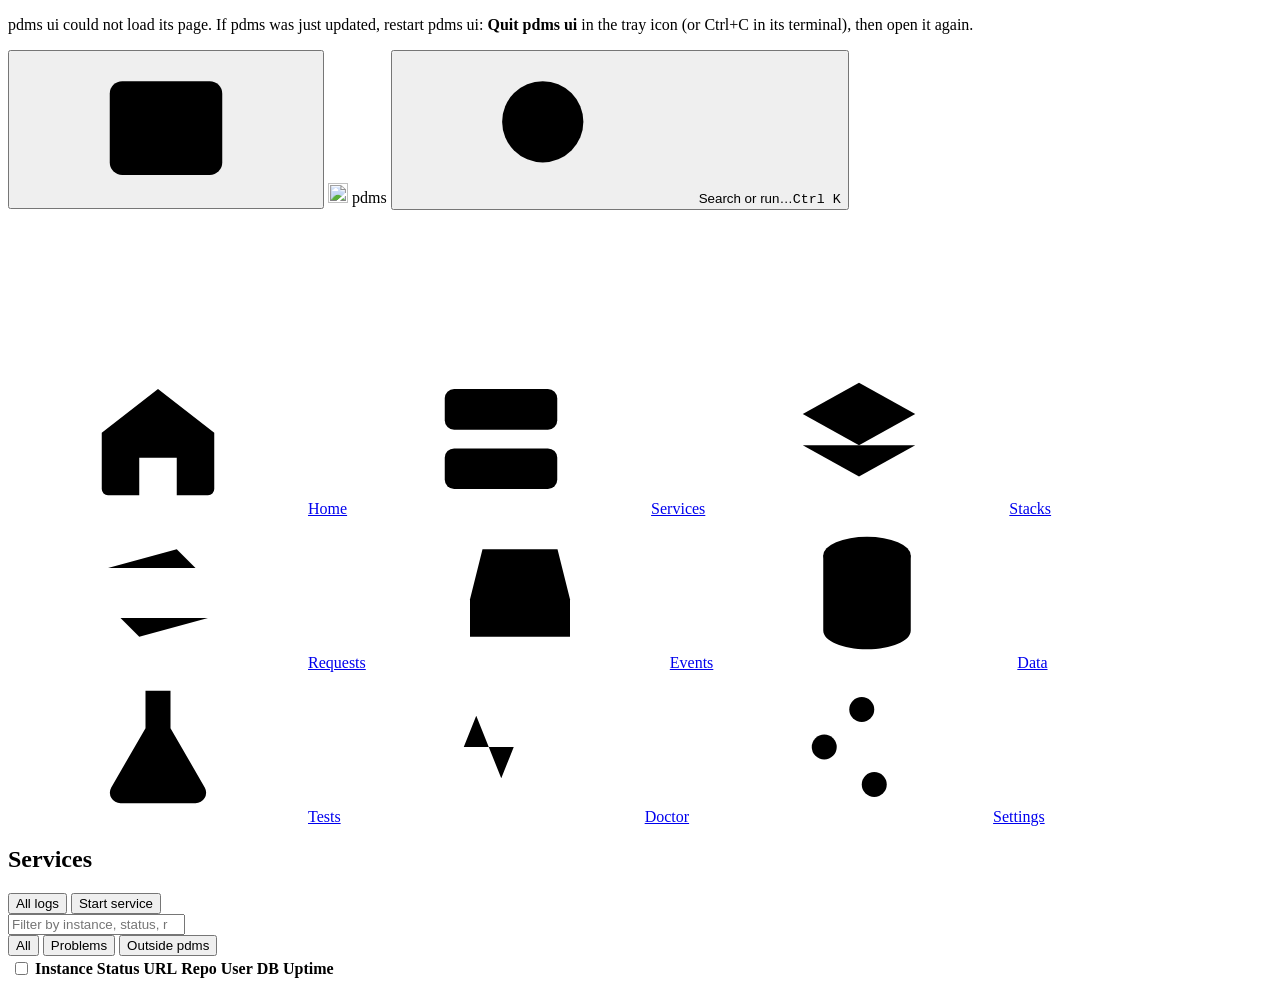
==== src/pdms_cli/ui/static/index.html @ 356c1cfc "feat(ui): start several services at once, or save them as a stack Start services lists the services " ====
<!doctype html>
<html lang="en">
<head>
<meta charset="utf-8">
<meta name="viewport" content="width=device-width, initial-scale=1">
<title>pdms</title>
<link rel="icon" href="/static/icon.svg" type="image/svg+xml">
<link rel="stylesheet" href="/static/app.css">
<script src="/static/i18n.js" defer></script>
<script src="/static/js/main.js" type="module"></script>
</head>
<body>
<!-- Shown after a few seconds unless main.js starts and removes it: a pdms ui started before an update cannot
     serve the new page's scripts. Pure CSS, so even that old server shows it. -->
<p class="boot-fail" id="boot-fail" role="alert">pdms ui could not load its page. If pdms was just updated, restart pdms ui: <b>Quit pdms ui</b> in the tray icon (or Ctrl+C in its terminal), then open it again.</p>
<header class="titlebar">
  <button class="side-toggle" id="side-toggle" type="button" aria-controls="side" aria-expanded="true" aria-label="Hide or show the menu" title="Hide or show the menu (Ctrl B)"><svg class="i" aria-hidden="true"><use href="#i-panel"/></svg></button>
  <span class="brand" translate="no"><img src="/static/icon.svg" alt="" width="20" height="20"> pdms</span>
  <span class="live" id="live" title="Connecting…"></span>
  <button class="search" id="palette-open" type="button" aria-haspopup="dialog" aria-label="Search or run a command"><svg class="i" aria-hidden="true"><use href="#i-search"/></svg><span class="lbl">Search or run…</span><kbd id="palette-key">Ctrl K</kbd></button>
  <button class="chip update-chip" id="update-chip" type="button" hidden></button>
  <div class="ctx" id="ctx"></div>
  <div class="menu" id="repo-menu" role="menu" hidden></div>
</header>
<svg class="sprite" aria-hidden="true">
  <symbol id="i-home" viewBox="0 0 24 24"><path d="M3 11l9-7 9 7v9a1 1 0 0 1-1 1h-5v-6H9v6H4a1 1 0 0 1-1-1z"/></symbol>
  <symbol id="i-services" viewBox="0 0 24 24"><rect x="3" y="4" width="18" height="6.5" rx="1.5"/><rect x="3" y="13.5" width="18" height="6.5" rx="1.5"/><path d="M7 7.2h.01M7 16.8h.01"/></symbol>
  <symbol id="i-stacks" viewBox="0 0 24 24"><path d="M12 3l9 5-9 5-9-5z"/><path d="M3 13l9 5 9-5"/></symbol>
  <symbol id="i-proxy" viewBox="0 0 24 24"><path d="M4 8h14l-3-3M20 16H6l3 3"/></symbol>
  <symbol id="i-events" viewBox="0 0 24 24"><path d="M4 13h4l1.5 3h5L16 13h4"/><path d="M6 5h12l2 8v6H4v-6z"/></symbol>
  <symbol id="i-doctor" viewBox="0 0 24 24"><path d="M3 12h4l2-5 4 10 2-5h6"/></symbol>
  <symbol id="i-logs" viewBox="0 0 24 24"><rect x="5" y="3.5" width="14" height="17" rx="1.5"/><path d="M8.5 8h7M8.5 12h7M8.5 16h4"/></symbol>
  <symbol id="i-open" viewBox="0 0 24 24"><path d="M14 4h6v6M20 4l-9 9M18 14v5a1 1 0 0 1-1 1H5a1 1 0 0 1-1-1V7a1 1 0 0 1 1-1h5"/></symbol>
  <symbol id="i-restart" viewBox="0 0 24 24"><path d="M20 12a8 8 0 1 1-2.4-5.7M20 4v5h-5"/></symbol>
  <symbol id="i-stop" viewBox="0 0 24 24"><rect x="6" y="6" width="12" height="12" rx="2"/></symbol>
  <symbol id="i-sleep" viewBox="0 0 24 24"><path d="M19.5 14.5A8 8 0 1 1 9.5 4.5a6.5 6.5 0 0 0 10 10z"/></symbol>
  <symbol id="i-awake" viewBox="0 0 24 24"><circle cx="12" cy="12" r="4"/><path d="M12 3v2M12 19v2M3 12h2M19 12h2M5.6 5.6l1.4 1.4M17 17l1.4 1.4M5.6 18.4L7 17M17 7l1.4-1.4"/></symbol>
  <symbol id="i-forget" viewBox="0 0 24 24"><path d="M6 6l12 12M18 6L6 18"/></symbol>
  <symbol id="i-chevron" viewBox="0 0 24 24"><path d="M9 6l6 6-6 6"/></symbol>
  <symbol id="i-check" viewBox="0 0 24 24"><path d="M5 12.5l4.5 4.5L19 7.5"/></symbol>
  <symbol id="i-alert" viewBox="0 0 24 24"><circle cx="12" cy="12" r="9"/><path d="M12 7.5v5.5M12 16.5v.01"/></symbol>
  <symbol id="i-debug" viewBox="0 0 24 24"><rect x="7" y="8" width="10" height="12" rx="5"/><path d="M12 12v8M9.5 5.5L10.5 8M14.5 5.5L13.5 8M3.5 13H7M17 13h3.5M5 19l2.4-1.4M19 19l-2.4-1.4M5 7.5l2.4 1.4M19 7.5l-2.4 1.4"/></symbol>
  <symbol id="i-search" viewBox="0 0 24 24"><circle cx="11" cy="11" r="6.5"/><path d="M20 20l-4.2-4.2"/></symbol>
  <symbol id="i-play" viewBox="0 0 24 24"><path d="M7.5 5l11 7-11 7z"/></symbol>
  <symbol id="i-settings" viewBox="0 0 24 24"><path d="M4 6h9M17 6h3M4 12h3M11 12h9M4 18h11M19 18h1"/><circle cx="15" cy="6" r="2"/><circle cx="9" cy="12" r="2"/><circle cx="17" cy="18" r="2"/></symbol>
  <symbol id="i-branch" viewBox="0 0 24 24"><circle cx="6" cy="5" r="2"/><circle cx="6" cy="19" r="2"/><circle cx="18" cy="8" r="2"/><path d="M6 7v10M18 10c0 4-6 3-12 7"/></symbol>
  <symbol id="i-flask" viewBox="0 0 24 24"><path d="M9 3h6M10 3v6l-5.5 9.5A1.7 1.7 0 0 0 6 21h12a1.7 1.7 0 0 0 1.5-2.5L14 9V3M7.5 15h9"/></symbol>
  <symbol id="i-panel" viewBox="0 0 24 24"><rect x="3" y="4.5" width="18" height="15" rx="2"/><path d="M9 4.5v15"/></symbol>
  <symbol id="i-db" viewBox="0 0 24 24"><ellipse cx="12" cy="6" rx="7" ry="3"/><path d="M5 6v12c0 1.7 3.1 3 7 3s7-1.3 7-3V6M5 12c0 1.7 3.1 3 7 3s7-1.3 7-3"/></symbol>
</svg>
<nav class="side" id="side" aria-label="Views">
  <a href="#home" data-view="home" title="Home"><svg class="i" aria-hidden="true"><use href="#i-home"/></svg><span class="lbl">Home</span></a>
  <a href="#services" data-view="services" title="Services"><svg class="i" aria-hidden="true"><use href="#i-services"/></svg><span class="lbl">Services</span><span class="cnt" id="count"></span><span class="badge bad" id="svc-badge" hidden></span></a>
  <a href="#stacks" data-view="stacks" title="Stacks"><svg class="i" aria-hidden="true"><use href="#i-stacks"/></svg><span class="lbl">Stacks</span><span class="cnt" id="stack-count"></span></a>
  <a href="#proxy" data-view="proxy" title="Requests"><svg class="i" aria-hidden="true"><use href="#i-proxy"/></svg><span class="lbl">Requests</span><span class="sdot" id="proxy-on"></span></a>
  <a href="#events" data-view="events" title="Events"><svg class="i" aria-hidden="true"><use href="#i-events"/></svg><span class="lbl">Events</span><span class="sdot" id="events-on"></span></a>
  <a href="#data" data-view="data" title="Data"><svg class="i" aria-hidden="true"><use href="#i-db"/></svg><span class="lbl">Data</span><span class="new" id="new-data" hidden>new</span></a>
  <a href="#tests" data-view="tests" title="Tests"><svg class="i" aria-hidden="true"><use href="#i-flask"/></svg><span class="lbl">Tests</span><span class="new" id="new-tests" hidden>new</span><span class="badge bad" id="tests-badge" hidden></span></a>
  <a href="#doctor" data-view="doctor" class="side-end" title="Doctor"><svg class="i" aria-hidden="true"><use href="#i-doctor"/></svg><span class="lbl">Doctor</span><span class="badge" id="doctor-badge" hidden></span></a>
  <a href="#settings" data-view="settings" title="Settings"><svg class="i" aria-hidden="true"><use href="#i-settings"/></svg><span class="lbl">Settings</span></a>
</nav>
<main class="main">
<section class="view" id="view-home" hidden>
  <div class="bar">
    <h1>Home</h1><span class="muted" id="home-summary"></span>
    <button class="btn bad push" id="home-stop" type="button" hidden>Stop everything</button>
  </div>

  <section class="card home-panel attn-card" id="home-attn-card" aria-labelledby="home-attn-title" hidden>
    <div class="panel-head"><h2 id="home-attn-title">Needs attention</h2><span class="st warn" id="home-attn-count"></span></div>
    <ul class="attn" id="home-attn"></ul>
  </section>

  <section class="card launch" aria-labelledby="launch-title">
    <div class="launch-head">
      <h2 id="launch-title">Start my setup</h2>
      <span class="muted">Saved as you change it, so next time it is one click.</span>
      <button class="btn primary push" id="home-start" type="button">Start everything</button>
    </div>
    <div class="setups" id="setups" aria-label="Saved setups"></div>
    <div class="launch-row">
      <label class="inline">Stack <select id="setup-stack"></select></label>
      <label class="inline"><input type="checkbox" id="setup-events"> Local events (ElasticMQ and the broker)</label>
      <label class="inline"><input type="checkbox" id="setup-proxy"> Proxy</label>
      <span class="inline-group" id="setup-frontend-group">
        <label class="inline"><input type="checkbox" id="setup-frontend"> Frontend</label>
        <select id="setup-mode" aria-label="Frontend mode">
          <option value="dev">dev (yarn dev)</option>
          <option value="build">build (like production)</option>
        </select>
      </span>
    </div>
    <ol class="steps" id="home-steps" aria-label="What Start everything does, in order"></ol>
    <p class="error" id="home-error" hidden></p>
  </section>

  <div class="tiles" id="home-tiles"></div>

  <div class="home-lower" id="home-changes" hidden>
    <section class="card home-panel" aria-labelledby="home-changed-title">
      <div class="panel-head"><h2 id="home-changed-title">What changed</h2><span class="muted" id="home-changed-note"></span></div>
      <ul class="changed" id="home-changed"></ul>
    </section>
    <section class="card home-panel" aria-labelledby="home-commits-title">
      <div class="panel-head"><h2 id="home-commits-title">Commits</h2><span class="muted">since the services started</span></div>
      <ul class="commits" id="home-commits"></ul>
    </section>
  </div>

  <div class="home-lower">
    <section class="card home-panel" aria-labelledby="home-stacks-title">
      <div class="panel-head"><h2 id="home-stacks-title">Stacks</h2><a class="push" href="#stacks">All stacks</a></div>
      <div class="tbl"><table><tbody id="home-stacks"></tbody></table></div>
      <p class="empty" id="home-stacks-empty" hidden>No stacks yet.</p>
    </section>
    <section class="card home-panel" aria-labelledby="home-recent-title">
      <div class="panel-head"><h2 id="home-recent-title">Recent</h2></div>
      <ul class="recent" id="home-recent"></ul>
      <p class="empty" id="home-recent-empty" hidden>Nothing yet: what fails, stops or starts while pdms ui runs shows up here.</p>
    </section>
  </div>
</section>

<section class="view" id="view-services">
  <div class="bar">
    <h1>Services</h1><span class="muted" id="summary"></span>
    <div class="bar-actions push">
      <button class="btn" id="svc-save-stack" type="button" hidden title="A new stack with the services of the repo running now, as they run">Save as stack</button>
      <button class="btn" id="svc-all-logs" type="button" title="Every running service, the proxy, the local SNS and the frontend, interleaved">All logs</button>
      <button class="btn ghost" id="clean" type="button" hidden>Forget stopped</button>
      <button class="btn" id="adopt-all" type="button" hidden>Adopt all</button>
      <button class="btn" id="front-new" type="button" hidden>Start frontend</button>
      <button class="btn primary" id="run-new" type="button">Start service</button>
    </div>
  </div>
  <div class="bar filter">
    <input type="search" id="svc-filter" placeholder="Filter by instance, status, repo, user or DB" aria-label="Filter services" autocomplete="off">
    <div class="seg" id="svc-seg" role="group" aria-label="Show">
      <button type="button" data-show="all" aria-pressed="true">All <span></span></button>
      <button type="button" data-show="problems" aria-pressed="false">Problems <span></span></button>
      <button type="button" data-show="outside" aria-pressed="false">Outside pdms <span></span></button>
    </div>
    <span class="muted" id="svc-count"></span>
  </div>
  <div class="selbar" id="svc-selbar" hidden>
    <b id="svc-sel-count"></b>
    <button class="btn small ghost push" id="svc-sel-clear" type="button">Clear</button>
    <button class="btn small bad" id="svc-sel-stop" type="button">Stop</button>
    <button class="btn small primary" id="svc-sel-restart" type="button">Restart…</button>
  </div>
  <div class="tbl">
    <table>
      <thead><tr><th class="pick"><input type="checkbox" id="svc-all" aria-label="Select every service"></th><th>Instance</th><th>Status</th><th>URL</th><th>Repo</th><th>User</th><th>DB</th><th>Uptime</th><th></th></tr></thead>
      <tbody id="rows"></tbody>
    </table>
    <p class="empty" id="empty" hidden>No background services. Start one here, with <code>pdms run -b</code> or with a stack.</p>
    <p class="empty" id="svc-none" hidden>No service matches the filter.</p>
  </div>

</section>

<section class="view" id="view-stacks" hidden>
  <div class="bar">
    <h1>Stacks</h1><span class="muted" id="stack-summary"></span>
    <div class="bar-actions push">
      <button class="btn" id="stack-from-running" type="button" hidden title="A new stack with the services of the repo running now, as they run">From running services</button>
      <button class="btn primary" id="stack-new" type="button">New stack</button>
    </div>
  </div>
  <div class="bar filter">
    <input type="search" id="stack-filter" placeholder="Filter by stack, service, user or DB" aria-label="Filter stacks" autocomplete="off">
    <label class="inline"><input type="checkbox" id="stack-running"> Running only</label>
    <span class="muted" id="stack-shown"></span>
  </div>
  <div class="cards" id="stacks"></div>
  <p class="empty card" id="stacks-empty" hidden>No stacks yet. A stack starts several services at once, each on a free port.</p>
  <p class="empty card" id="stacks-none" hidden>No stack matches the filter.</p>
</section>

<section class="view" id="view-proxy" hidden>
  <div class="bar">
    <h1>Requests</h1><span class="muted" id="proxy-summary"></span>
    <div class="bar-actions push">
      <a class="btn" id="proxy-docs" target="_blank" rel="noopener noreferrer" hidden>Open /docs</a>
      <button class="btn bad" id="proxy-stop" type="button" hidden>Stop proxy</button>
      <button class="btn primary" id="proxy-start" type="button" hidden>Start proxy</button>
    </div>
  </div>
  <div class="card proxy-info" id="proxy-info"></div>

  <div class="tabs view-tabs" id="proxy-tabs" role="tablist">
    <button type="button" role="tab" data-tab="requests">Requests</button>
    <button type="button" role="tab" data-tab="routes">Routes</button>
  </div>

  <div class="panel" id="proxy-requests">
    <div class="bar">
      <input type="search" id="req-filter" placeholder="Filter by path, service or status" aria-label="Filter requests" autocomplete="off">
      <div class="seg" id="req-seg" role="group" aria-label="Show">
        <button type="button" data-show="all" aria-pressed="true">All <span></span></button>
        <button type="button" data-show="slow" aria-pressed="false" title="One second or more">Slow <span></span></button>
        <button type="button" data-show="repeated" aria-pressed="false" title="The same query five times or more in one request">N+1 <span></span></button>
        <button type="button" data-show="errors" aria-pressed="false">Errors <span></span></button>
      </div>
      <span class="muted" id="req-count"></span>
      <button class="btn ghost push" id="req-clear" type="button">Clear</button>
    </div>
    <div class="split" id="req-split">
      <div class="tbl">
        <table>
          <thead><tr><th>Time</th><th>Request</th><th>Status</th><th class="num">Total</th><th>Database</th><th class="num">Queries</th></tr></thead>
          <tbody id="req-rows"></tbody>
        </table>
        <p class="empty" id="req-empty"></p>
      </div>
      <section class="card req-detail" id="req-detail" aria-labelledby="req-detail-title" hidden>
        <div class="panel-head">
          <h2 id="req-detail-title"><span class="method" id="req-d-method"></span> <span class="mono" id="req-d-path"></span></h2>
          <button class="btn small push" id="req-d-logs" type="button" title="The proxy, the service and the consumers of its events, only the lines of this request"><svg class="i" aria-hidden="true"><use href="#i-logs"/></svg> Logs of this request</button>
          <button class="ibtn" id="req-d-close" type="button" title="Close" aria-label="Close"><svg class="i" aria-hidden="true"><use href="#i-forget"/></svg></button>
        </div>
        <div class="tabs req-tabs" id="req-d-tabs" role="tablist">
          <button type="button" role="tab" data-tab="trace">Trace</button>
          <button type="button" role="tab" data-tab="queries">Queries</button>
          <button type="button" role="tab" data-tab="http">Request</button>
        </div>
        <div class="req-body" id="req-d-body"></div>
      </section>
    </div>
    <p class="muted note">Click a request to see what it sent and what came back.</p>
  </div>

  <div class="panel" id="proxy-routes" hidden>
    <div class="bar">
      <input type="search" id="route-filter" placeholder="Filter by path or service" aria-label="Filter routes" autocomplete="off">
      <label class="inline"><input type="checkbox" id="route-local"> Local only</label>
      <span class="muted" id="route-count"></span>
      <button class="btn ghost push" id="route-refresh" type="button">Refresh</button>
    </div>
    <div class="tbl">
      <table>
        <thead><tr><th>Method</th><th>Path</th><th>Service</th><th>Goes to</th></tr></thead>
        <tbody id="route-rows"></tbody>
      </table>
      <p class="empty" id="route-empty" hidden></p>
    </div>
  </div>
</section>

<section class="view" id="view-events" hidden>
  <div class="bar">
    <h1>Events</h1><span class="muted" id="events-summary"></span>
    <div class="bar-actions push">
      <button class="btn" id="events-broker" type="button" hidden>Start broker</button>
      <button class="btn" id="events-send" type="button" hidden>Send event</button>
      <button class="btn bad" id="events-stop" type="button" hidden>Stop</button>
      <button class="btn primary" id="events-start" type="button" hidden>Start local events</button>
    </div>
  </div>
  <div class="card proxy-info" id="events-info"></div>
  <section class="card events-off" id="events-off" aria-labelledby="events-off-title" hidden>
    <div>
      <h2 id="events-off-title">Services publish to AWS right now</h2>
      <p class="muted">Start the local events to run ElasticMQ in Docker with every queue of the repo, and the broker. Services started afterwards publish there and to a local SNS, and this screen follows their messages and sends events.</p>
      <div class="bar-actions">
        <button class="btn primary" id="events-off-start" type="button">Start local events</button>
        <button class="btn" id="events-off-browse" type="button">See the queues</button>
      </div>
      <div class="checks-mini" id="events-off-checks"></div>
      <p class="muted note">Services already running keep publishing to AWS until they restart.</p>
    </div>
    <ol class="flow" id="events-off-flow" aria-label="Where an event goes with local events"></ol>
  </section>

  <div class="tabs view-tabs" id="events-tabs" role="tablist">
    <button type="button" role="tab" data-tab="queues">Queues</button>
    <button type="button" role="tab" data-tab="types">Event types</button>
    <button type="button" role="tab" data-tab="sns">SNS</button>
    <button type="button" role="tab" data-tab="emails">Emails</button>
  </div>

  <div class="panel" id="events-queues">
    <div class="bar">
      <input type="search" id="queue-filter" placeholder="Filter by queue or consumer" aria-label="Filter queues" autocomplete="off">
      <label class="inline"><input type="checkbox" id="queue-busy"> With messages only</label>
      <span class="muted" id="queue-count"></span>
      <button class="btn ghost push" id="queue-purge-all" type="button" hidden>Purge all</button>
    </div>
    <div class="tbl">
      <table>
        <thead><tr><th>Queue</th><th class="num">Waiting</th><th class="num">In flight</th><th>Consumer</th><th class="num" title="Event types the broker routes here">Types</th><th></th></tr></thead>
        <tbody id="queue-rows"></tbody>
      </table>
      <p class="empty" id="queue-empty" hidden></p>
    </div>

    <section class="logs" id="peek" hidden>
      <div class="logs-bar">
        <b class="mono" id="peek-queue"></b>
        <span class="muted" id="peek-note"></span>
        <button class="btn ghost push" id="peek-refresh" type="button">Refresh</button>
        <button class="btn ghost bad" id="peek-purge" type="button">Purge</button>
        <button class="btn ghost" id="peek-close" type="button" aria-label="Close the messages">✕</button>
      </div>
      <div class="messages" id="peek-messages"></div>
    </section>
  </div>

  <div class="panel" id="events-types" hidden>
    <div class="bar">
      <input type="search" id="type-filter" placeholder="Filter by event type, queue or consumer" aria-label="Filter event types" autocomplete="off">
      <span class="muted" id="type-count"></span>
    </div>
    <div class="tbl">
      <table>
        <thead><tr><th>Event type</th><th>Queue</th><th>Consumer</th><th></th></tr></thead>
        <tbody id="type-rows"></tbody>
      </table>
      <p class="empty" id="type-empty" hidden></p>
    </div>
  </div>

  <div class="panel" id="events-sns" hidden>
    <div class="bar">
      <select id="sns-topic" aria-label="Topic"></select>
      <input type="search" id="sns-filter" placeholder="Filter by service, attribute or message" aria-label="Filter publishes" autocomplete="off">
      <span class="muted" id="sns-count"></span>
      <button class="btn ghost push" id="sns-clear" type="button">Clear</button>
    </div>
    <div class="messages" id="sns-entries"></div>
    <p class="empty card" id="sns-empty" hidden></p>
    <p class="muted note">With local events, whatever a service publishes to SNS, to any topic, stays here (queue <code>pdms-sns</code>, <code>pdms logs sns</code>) instead of reaching AWS.</p>
  </div>

  <div class="panel" id="events-emails" hidden>
    <div class="bar">
      <input type="search" id="email-filter" placeholder="Filter by recipient, subject or text" aria-label="Filter emails" autocomplete="off">
      <span class="muted" id="email-count"></span>
      <button class="btn ghost push" id="email-clear" type="button">Clear</button>
    </div>
    <div class="card email-where" id="email-where"></div>
    <div class="messages" id="email-entries"></div>
    <p class="empty card" id="email-empty" hidden></p>
    <p class="muted note">Whatever a service run by pdms sends through SES shows here (<code>pdms logs emails</code>), with or without local events. Services already running change where their emails go when they restart.</p>
  </div>
</section>

<section class="view" id="view-data" hidden>
  <div class="bar">
    <h1>Data</h1>
    <span class="muted">Your databases, pdms's own Postgres with a local copy, its snapshots and the test databases.</span>
  </div>
  <section class="card data-card" aria-labelledby="data-dbs-title">
    <div class="panel-head"><h2 id="data-dbs-title">Connections</h2><span class="muted">measured every minute while this screen is open</span>
      <button class="btn small push" id="data-test-now" type="button"><svg class="i" aria-hidden="true"><use href="#i-restart"/></svg> Test now</button></div>
    <div class="tbl"><table>
      <thead><tr><th>Database</th><th>Through</th><th class="num">Round trip</th><th>Last hour</th><th>Migrations</th><th></th></tr></thead>
      <tbody id="data-dbs"></tbody>
    </table></div>
  </section>
  <div class="data-grid">
    <section class="card data-card" aria-labelledby="data-copy-title">
      <div class="panel-head"><h2 id="data-copy-title">Local copy</h2><span class="st" id="data-pg-status"></span></div>
      <div class="data-flow" id="data-flow" aria-label="What the refresh does"></div>
      <dl class="data-facts">
        <dt>pdms's Postgres</dt><dd class="mono" id="data-pg-where"></dd>
        <dt>Alias</dt><dd class="mono" id="data-copy-alias"></dd>
        <dt>Copied from</dt><dd class="mono" id="data-copy-source"></dd>
        <dt>Last refresh</dt><dd id="data-copy-when"></dd>
        <dt>Size</dt><dd id="data-copy-size"></dd>
      </dl>
      <div class="bar-actions">
        <button class="btn primary" id="data-refresh" type="button">Refresh the copy</button>
        <button class="btn" id="data-copy-migrations" type="button">Migrations</button>
        <button class="btn" id="data-up" type="button">Start pdms's Postgres</button>
        <button class="btn ghost" id="data-down" type="button">Stop it</button>
      </div>
      <p class="muted" id="data-job" hidden></p>
      <button class="btn small" id="data-job-log" type="button" hidden>See the output</button>
    </section>
    <section class="card data-card" aria-labelledby="data-snaps-title">
      <div class="panel-head"><h2 id="data-snaps-title">Snapshots</h2></div>
      <form class="data-snap-form" id="data-snap-form">
        <input id="data-snap-name" placeholder="name, e.g. before_import" aria-label="Snapshot name" pattern="[a-z0-9][a-z0-9_]{0,39}" required autocomplete="off">
        <button class="btn" type="submit">Save the copy as it is</button>
      </form>
      <div class="tbl"><table>
        <thead><tr><th>Snapshot</th><th class="num">Size</th><th>Taken</th><th></th></tr></thead>
        <tbody id="data-snaps"></tbody>
      </table><p class="empty" id="data-snaps-empty" hidden></p></div>
    </section>
  </div>
  <section class="card data-card" aria-labelledby="data-tests-title">
    <div class="panel-head"><h2 id="data-tests-title">Test databases</h2>
      <div class="bar-actions push">
        <button class="btn small" id="data-tests-log" type="button" hidden>Logs</button>
        <button class="btn small" id="data-tests-prepare" type="button" hidden>Prepare all from the local copy</button>
        <label class="inline">How many <select id="data-tests-count" aria-label="How many test databases">
          <option>1</option><option>2</option><option>3</option><option>4</option><option>6</option><option>8</option>
        </select></label>
      </div></div>
    <p class="muted note">Databases for <code>pdms test</code> and the Tests screen: empty, or prepared from the local copy with the migrations of your checkout. The integration tests drop and create every table when they run, so they never run anywhere else. One project at a time on each.</p>
    <p class="muted note" id="data-tests-job" hidden></p>
    <div class="tbl"><table>
      <thead><tr><th>Database</th><th class="num">Size</th><th>Migrations</th><th></th></tr></thead>
      <tbody id="data-tests"></tbody>
    </table><p class="empty" id="data-tests-empty" hidden>None yet: start pdms's Postgres.</p></div>
  </section>
  <section class="card data-card" aria-labelledby="data-views-title">
    <div class="panel-head"><h2 id="data-views-title">Test views</h2><span class="muted" id="data-views-where"></span>
      <button class="btn small push" id="data-views-reload" type="button">Check again</button></div>
    <p class="muted note">The materialized views you changed in your checkout, and their test copies: starting a service that reads one offers to try your version, a copy made from your SQL with your ticket as a suffix. The deployed services keep reading the real view.</p>
    <p class="warn" id="data-views-using" hidden></p>
    <p class="error" id="data-views-error" hidden></p>
    <div class="tbl"><table>
      <thead><tr><th>View</th><th>Test copy</th><th>State</th><th></th></tr></thead>
      <tbody id="data-views"></tbody>
    </table><p class="empty" id="data-views-empty" hidden></p></div>
  </section>
  <section class="card data-card" aria-labelledby="data-aws-title">
    <div class="panel-head"><h2 id="data-aws-title">AWS</h2><span class="st" id="data-aws-status"></span>
      <label class="inline push">Profile <select id="data-aws-profile" aria-label="AWS profile for the services"></select></label></div>
    <p class="muted note">The profile services use (<code>AWS_PROFILE</code>), and the buckets each one needs, read from that account's Lambdas: only the bucket variables are kept, never the rest of a Lambda's environment. A variable the service's own <code>.env</code> sets keeps its value.</p>
    <p class="warn" id="data-aws-changed" hidden></p>
    <dl class="data-facts" id="data-aws-facts">
      <dt>Account</dt><dd class="mono" id="data-aws-account"></dd>
      <dt>Lambdas read</dt><dd id="data-aws-read"></dd>
      <dt>Services with buckets</dt><dd id="data-aws-services"></dd>
      <dt>Buckets</dt><dd class="mono data-aws-buckets" id="data-aws-buckets"></dd>
    </dl>
    <details class="data-aws-named" id="data-aws-named" hidden><summary></summary><ul id="data-aws-named-list"></ul></details>
    <p class="muted" id="data-aws-login" hidden></p>
    <div class="bar-actions">
      <button class="btn primary" id="data-aws-login-btn" type="button" hidden>Log in (aws sso login)</button>
      <button class="btn" id="data-aws-read-btn" type="button">Read the Lambdas now</button>
      <button class="btn ghost" id="data-aws-check" type="button">Check the session</button>
    </div>
    <p class="error" id="data-aws-error" hidden></p>
  </section>
</section>

<section class="view" id="view-tests" hidden>
  <div class="bar">
    <h1>Tests</h1><span class="muted" id="tests-summary"></span>
    <div class="bar-actions push">
      <button class="btn bad" id="tests-stop" type="button" hidden>Stop</button>
      <button class="btn" id="tests-rerun" type="button" hidden>Re-run failed</button>
      <button class="btn primary" id="tests-run" type="button">Run</button>
    </div>
  </div>
  <div class="bar filter">
    <div class="seg" id="tests-seg" role="group" aria-label="Show">
      <button type="button" data-show="affected" aria-pressed="true">Affected by my changes <span></span></button>
      <button type="button" data-show="direct" aria-pressed="false" title="Projects whose own files your branch changes, leaving out the ones affected only through a package they install">Changed directly <span></span></button>
      <button type="button" data-show="failing" aria-pressed="false">Failing <span></span></button>
      <button type="button" data-show="all" aria-pressed="false">All <span></span></button>
    </div>
    <input type="search" id="tests-filter" placeholder="Filter projects" aria-label="Filter projects" autocomplete="off">
    <span class="muted" id="tests-base"></span>
  </div>
  <div class="bar filter tests-dbs-bar">
    <span class="muted">Test databases</span>
    <span class="tests-dbs" id="tests-dbs"></span>
    <span class="muted" id="tests-parallel"></span>
    <label class="inline tests-dev" title="DEVELOPMENT_MODE=true: no token check, requests act as the DEV_* user. Off by default, as deployed, whatever the service's .env says."><input type="checkbox" id="tests-dev-mode"> Development mode</label>
    <span class="muted" id="tests-dev-note"></span>
  </div>
  <p class="error" id="tests-error" hidden></p>
  <p class="error" id="tests-run-error" hidden></p>
  <section class="card tests-nodb" id="tests-nodb" aria-labelledby="tests-nodb-title" hidden>
    <h2 id="tests-nodb-title">No test databases yet</h2>
    <p class="muted">The integration tests drop and create every table of the database they get, so pdms runs them only on its own test databases (pdms_test_1, pdms_test_2…, empty), never on one that keeps data like web-dev or your local copy.</p>
    <div class="bar-actions">
      <button class="btn primary" id="tests-start-db" type="button">Create the test databases</button>
    </div>
    <p class="muted" id="tests-nodb-job" hidden></p>
  </section>
  <div class="selbar" id="tests-selbar" hidden>
    <b id="tests-sel-count"></b>
    <button class="btn small ghost push" id="tests-sel-clear" type="button">Clear</button>
  </div>
  <div class="tbl">
    <table>
      <thead><tr><th class="pick"><input type="checkbox" id="tests-all" aria-label="Select every project shown"></th><th>Project</th><th>Why</th><th>Result</th><th class="num">Duration</th><th>Ran</th><th></th></tr></thead>
      <tbody id="tests-rows"></tbody>
    </table>
    <p class="empty" id="tests-empty" hidden></p>
  </div>
  <p class="muted note">The same as <code>pdms test</code>, whose runs also show here. Services share tables, so each test database runs one project at a time; pick more databases to run more at once.</p>
</section>

<section class="view" id="view-doctor" hidden>
  <div class="bar">
    <h1>Doctor</h1>
    <div class="summary" id="doctor-summary"></div>
    <span class="muted" id="doctor-running" hidden>Checking…</span>
    <div class="bar-actions push">
      <button class="btn" id="doctor-copy" type="button">Copy report</button>
      <button class="btn" id="doctor-bug-report" type="button" title="Versions, these checks, the services and their logs, without passwords: a file to send with a problem">Bug report</button>
      <button class="btn primary" id="doctor-run" type="button">Run again</button>
    </div>
  </div>
  <div class="bar filter">
    <input type="search" id="doctor-filter" placeholder="Filter checks" aria-label="Filter checks" autocomplete="off">
    <label class="inline"><input type="checkbox" id="doctor-problems"> Problems only</label>
    <label class="inline"><input type="checkbox" id="doctor-dbs"> Test database connections</label>
    <span class="muted push" id="doctor-when"></span>
  </div>
  <p class="error" id="doctor-error" hidden></p>
  <div class="checks" id="doctor-checks"></div>
  <p class="empty card" id="doctor-none" hidden>No check matches the filter.</p>
  <p class="muted note">The same checks as <code>pdms doctor</code>. Where pdms ui can fix something, the hint is a button; otherwise it shows the command to run.</p>
</section>

<section class="view" id="view-settings" hidden>
  <div class="bar">
    <h1>Settings</h1><span class="muted" id="settings-summary"></span>
    <span class="muted mono push" id="settings-path"></span>
    <div class="bar-actions">
      <button class="btn" id="settings-import" type="button">Import…</button>
      <button class="btn" id="settings-export" type="button">Export…</button>
    </div>
    <input type="file" id="import-file" accept=".toml,text/plain" hidden>
  </div>

  <div class="tabs view-tabs" id="settings-tabs" role="tablist">
    <button type="button" role="tab" data-tab="repos">Repos</button>
    <button type="button" role="tab" data-tab="dbs">Databases</button>
    <button type="button" role="tab" data-tab="users">Users</button>
    <button type="button" role="tab" data-tab="browser">Browser</button>
    <button type="button" role="tab" data-tab="defaults">Defaults</button>
  </div>

  <div class="panel" id="settings-repos">
    <div class="bar">
      <input type="search" id="repo-filter" placeholder="Filter by name or path" aria-label="Filter repos" autocomplete="off">
      <span class="muted" id="repo-count"></span>
      <button class="btn primary push" id="repo-new" type="button">Add repo</button>
    </div>
    <div class="tbl">
      <table>
        <thead><tr><th></th><th>Name</th><th>Path</th><th>Migrations (Flyway)</th><th>Remote API for the proxy</th><th class="num">Running</th><th></th></tr></thead>
        <tbody id="repo-rows"></tbody>
      </table>
      <p class="empty" id="repo-empty" hidden></p>
    </div>
    <p class="muted note">The current repo (●) is the one pdms ui lists services, stacks and proxy routes from. Removing a repo only forgets it: nothing is deleted from disk.</p>
  </div>

  <div class="panel" id="settings-dbs" hidden>
    <div class="bar">
      <input type="search" id="db-filter" placeholder="Filter by name, host, database or user" aria-label="Filter databases" autocomplete="off">
      <label class="inline"><input type="checkbox" id="db-protected"> Protected only</label>
      <span class="muted" id="db-count"></span>
      <button class="btn primary push" id="db-new" type="button">New database</button>
    </div>
    <div class="tbl">
      <table>
        <thead><tr><th>Name</th><th>Host</th><th class="num">Port</th><th>Database</th><th>User</th><th>Password</th><th>Connection</th><th></th></tr></thead>
        <tbody id="db-rows"></tbody>
      </table>
      <p class="empty" id="db-empty" hidden></p>
    </div>
    <p class="muted note">Protected databases (shared or remote ones) ask for confirmation before a service starts on them.</p>
  </div>

  <div class="panel" id="settings-users" hidden>
    <div class="bar">
      <input type="search" id="user-filter" placeholder="Filter by name, email, full name or role" aria-label="Filter users" autocomplete="off">
      <span class="muted" id="user-count"></span>
      <div class="bar-actions push">
        <button class="btn" id="user-import" type="button">Import from a database</button>
        <button class="btn primary" id="user-new" type="button">New user</button>
      </div>
    </div>
    <div class="tbl">
      <table>
        <thead><tr><th>Name</th><th>DEV_USERNAME</th><th>Full name</th><th>DEV_ROLES</th><th>DEV_USER_ID</th><th></th></tr></thead>
        <tbody id="user-rows"></tbody>
      </table>
      <p class="empty" id="user-empty" hidden></p>
    </div>
    <p class="muted note">Services run as one of these users (the <code>DEV_*</code> variables). <b>Import from a database</b> brings them from its <code>pdms_user</code> table, like <code>pdms user import</code>.</p>
  </div>

  <div class="panel" id="settings-browser" hidden>
    <div class="card browser-card">
      <p>With the pdms extension in your browser, going to a known front opens the frontend pdms runs on this computer, with the same path: links of emails and of the backend open your local app.</p>
      <label class="inline"><input type="checkbox" id="browser-redirect"> Send the known fronts to the local frontend</label>
      <form class="bar" id="browser-hosts-form" autocomplete="off">
        <input id="browser-hosts" aria-label="Known fronts" placeholder="dev-pdm.alivi.com, qa-pdm.alivi.com" spellcheck="false">
        <button class="btn" id="browser-hosts-save" type="submit" disabled>Save</button>
      </form>
      <p class="error" id="browser-hosts-error" hidden></p>
    </div>
    <div class="tbl">
      <table>
        <thead><tr><th>Browser</th><th>Extension</th><th></th></tr></thead>
        <tbody id="browser-rows"></tbody>
      </table>
      <p class="empty" id="browser-empty" hidden>No Chrome, Edge, Brave, Chromium or Firefox found on this computer.</p>
    </div>
    <div class="card browser-card" id="browser-steps" hidden>
      <b id="browser-steps-title"></b>
      <ol id="browser-steps-list"></ol>
    </div>
    <p class="muted note">The extension asks pdms ui every half a minute, and redirects only while pdms ui and the frontend run: otherwise the known front opens as always. In the local app you log in again, since each address keeps its own session.</p>
  </div>

  <div class="panel" id="settings-defaults" hidden>
    <div class="card version-row">
      <span><b>pdms <span class="mono" id="version-current"></span></b> <span class="muted" id="version-note"></span></span>
      <div class="bar-actions push">
        <button class="btn" id="version-check" type="button">Check now</button>
        <button class="btn" id="version-list" type="button">Versions</button>
        <button class="btn primary" id="version-open" type="button" hidden>See what is new</button>
      </div>
    </div>
    <div class="bar">
      <input type="search" id="defaults-filter" placeholder="Filter settings" aria-label="Filter settings" autocomplete="off">
      <span class="muted" id="defaults-count"></span>
      <div class="bar-actions push">
        <button class="btn ghost" id="defaults-discard" type="button" disabled>Discard changes</button>
        <button class="btn primary" id="defaults-save" type="button" disabled>Save</button>
      </div>
    </div>
    <form class="card settings-form" id="defaults-form" autocomplete="off"></form>
    <p class="error" id="defaults-error" hidden></p>
    <p class="empty card" id="defaults-none" hidden>No setting matches the filter.</p>
    <p class="muted note">The CLI keeps working alongside: both read and change the same state.</p>
  </div>
</section>
</main>
<section class="dock" id="logs" aria-label="Logs" hidden>
  <div class="logs-bar">
    <span class="dock-sources" id="logs-sources"></span>
    <select id="logs-add" aria-label="Add a log"></select>
    <button class="btn small" id="logs-all" type="button" title="Every running service, the proxy, the local SNS and the frontend, interleaved" hidden>All logs</button>
    <div class="tabs" id="logs-tabs" role="tablist">
      <button type="button" role="tab" data-which="current">Current</button>
      <button type="button" role="tab" data-which="previous">Previous run</button>
      <button type="button" role="tab" data-which="install">Install</button>
      <button type="button" role="tab" data-which="build">Build</button>
    </div>
    <span class="chip dock-request" id="logs-request" hidden>request <b class="mono" id="logs-request-id"></b> <button type="button" class="dock-x" id="logs-request-clear" aria-label="Show every line, not only this request's">✕</button></span>
    <select id="logs-level" aria-label="Level">
      <option value="all">All levels</option>
      <option value="warn">Warnings and errors</option>
      <option value="error">Errors</option>
    </select>
    <input type="search" id="logs-filter" placeholder="Filter lines" aria-label="Filter lines" autocomplete="off">
    <span class="muted" id="logs-note"></span>
    <button class="btn ghost push" id="logs-clear" type="button">Clear</button>
    <button class="btn ghost" id="logs-hide" type="button">Hide</button>
    <button class="btn ghost" id="logs-close" type="button" aria-label="Close the logs">✕</button>
  </div>
  <pre class="logs-text" id="logs-text" tabindex="0"></pre>
</section>
<footer class="statusbar" id="statusbar" aria-label="Status"></footer>
<div class="status-pop" id="db-pop" role="dialog" aria-label="Databases" hidden>
  <div class="panel-head"><h2>Databases in use</h2>
    <button class="btn small" id="db-pop-measure" type="button">Measure now</button>
    <button class="btn small" id="db-pop-line" type="button">Line check</button>
  </div>
  <div id="db-pop-list"></div>
  <p class="muted" id="db-pop-note">One round trip (select 1) each minute while pdms ui runs; every query pays at least that.</p>
</div>

<dialog id="palette" class="palette" aria-label="Search or run">
  <div class="palette-in"><svg class="i" aria-hidden="true"><use href="#i-search"/></svg><input id="palette-input" type="text" placeholder="Start, restart, open logs, go to…" autocomplete="off" spellcheck="false" role="combobox" aria-controls="palette-list" aria-expanded="true" aria-label="Command"><kbd>Esc</kbd></div>
  <ul id="palette-list" role="listbox" aria-label="Commands"></ul>
  <div class="palette-foot"><span><kbd>↑</kbd> <kbd>↓</kbd> move</span><span><kbd>Enter</kbd> run</span><span><kbd>/</kbd> filter the current view</span></div>
</dialog>

<dialog id="restart" class="m">
  <form method="dialog" id="restart-form">
    <h2><span id="restart-title">Restart</span> <span class="mono" id="restart-key"></span></h2>
    <p class="muted" id="restart-hint"></p>
    <div class="launch-grid">
      <div class="launch-pick">
        <div class="picker" id="run-picker" hidden>
          <div class="picker-bar">
            <input type="search" id="run-filter" placeholder="Filter services" aria-label="Filter services" autocomplete="off">
            <span class="muted" id="run-count"></span>
            <button class="btn small ghost" type="button" id="run-all" hidden></button>
          </div>
          <div class="picker-list" id="run-services" role="group" aria-label="Services to start"></div>
        </div>
        <div class="picker" id="set-picker" hidden>
          <div class="picker-bar">
            <b id="set-count"></b>
            <button class="btn small ghost push" type="button" id="set-all">All</button>
            <button class="btn small ghost" type="button" id="set-none">None</button>
          </div>
          <div class="picker-list" id="set-services" aria-label="Services to restart"></div>
        </div>
      </div>
      <div class="launch-opts">
        <div class="run-picked" id="run-picked" hidden>
          <div class="picker-bar"><b id="run-picked-count"></b><button class="btn small ghost push" type="button" id="run-clear">Clear</button></div>
          <div class="run-chips" id="run-picked-list"></div>
        </div>
        <label id="run-port-label" hidden>Port <input type="number" id="run-port" min="1" max="65535" placeholder="the next free one"></label>
        <label class="inline" id="run-on-demand-label" hidden><input type="checkbox" id="run-on-demand"> On demand: it waits asleep until the proxy gets a request for it, and sleeps again when idle</label>
        <p class="muted" id="run-consumer" hidden>An SQS consumer: it reads its queue from the local ElasticMQ and takes no port.</p>
        <label class="inline" id="set-change-label" hidden><input type="checkbox" id="set-change"> Change the user or the database of all of them</label>
        <label class="inline" id="restart-broker-label" hidden><input type="checkbox" id="restart-broker" checked> Also run the broker (broker-sqs-event), which routes events to their queues as in AWS</label>
        <label id="restart-user-label">User <select id="restart-user"></select></label>
        <label id="restart-db-label">Database <select id="restart-db"></select></label>
        <label class="inline" id="set-remember-label" hidden><input type="checkbox" id="set-remember"> Remember in the stack: pdms up starts them this way too</label>
        <fieldset>
          <legend>Install dependencies</legend>
          <label class="inline"><input type="radio" name="install" value="auto" checked> Only if something changed</label>
          <label class="inline"><input type="radio" name="install" value="force"> Always</label>
          <label class="inline"><input type="radio" name="install" value="skip"> Never</label>
        </fieldset>
        <p class="warn" id="restart-warn" hidden></p>
        <p class="error" id="restart-error" hidden></p>
      </div>
    </div>
    <div class="actions">
      <button class="btn ghost lead" type="button" id="run-save-stack" hidden>Save as a stack…</button>
      <button class="btn ghost" type="button" id="restart-cancel">Cancel</button>
      <button class="btn primary" type="submit" id="restart-go">Restart</button>
    </div>
  </form>
</dialog>

<dialog id="proxy-dialog" class="m">
  <form method="dialog" id="proxy-form">
    <h2>Start the proxy</h2>
    <p class="muted">One port for every service: local instances of the current repo answer, the rest goes to the remote API. It runs in the background, like <code>pdms proxy -b</code>.</p>
    <label>Port <input type="number" id="proxy-port" min="1" max="65535" required></label>
    <label>Terraform environment <select id="proxy-env"></select></label>
    <label>Remote API <input id="proxy-remote" autocomplete="off" placeholder="https://….execute-api.us-east-1.amazonaws.com/dev"></label>
    <label class="inline"><input type="checkbox" id="proxy-no-remote"> Only local services (never the remote API)</label>
    <label>Act as <select id="proxy-as"></select></label>
    <label class="inline" id="proxy-frontend-label"><input type="checkbox" id="proxy-frontend" checked> <span>Point <code>frontend/.env.local</code> to the proxy (undone when it stops)</span></label>
    <p class="warn" id="proxy-warn" hidden></p>
    <p class="error" id="proxy-error" hidden></p>
    <div class="actions">
      <button class="btn ghost" type="button" id="proxy-cancel">Cancel</button>
      <button class="btn primary" type="submit" id="proxy-go">Start</button>
    </div>
  </form>
</dialog>

<dialog id="front-dialog" class="m">
  <form method="dialog" id="front-form">
    <h2>Start the frontend</h2>
    <p class="muted">The PDMS web app of the current repo, in the background like <code>pdms front -b</code>. It keeps running when pdms ui stops.</p>
    <fieldset>
      <legend>Mode</legend>
      <label class="inline"><input type="radio" name="mode" value="dev" checked> dev: yarn dev, with hot reload</label>
      <label class="inline"><input type="radio" name="mode" value="build"> build: built as in production, served by vite preview</label>
    </fieldset>
    <label class="inline" id="front-rebuild-label"><input type="checkbox" id="front-rebuild"> Build again even if nothing changed</label>
    <fieldset>
      <legend>yarn install</legend>
      <label class="inline"><input type="radio" name="install" value="auto" checked> Only if node_modules is out of date</label>
      <label class="inline"><input type="radio" name="install" value="force"> Always</label>
      <label class="inline"><input type="radio" name="install" value="skip"> Never</label>
    </fieldset>
    <dl class="facts" id="front-facts"></dl>
    <p class="warn" id="front-warn" hidden></p>
    <p class="error" id="front-error" hidden></p>
    <div class="actions">
      <button class="btn ghost" type="button" id="front-cancel">Cancel</button>
      <button class="btn primary" type="submit" id="front-go">Start</button>
    </div>
  </form>
</dialog>

<dialog id="send" class="m">
  <form method="dialog" id="send-form">
    <h2>Send an event</h2>
    <p class="muted">To an event type (through the broker, as a service would publish it) or straight to a queue.</p>
    <label>Event type or queue <input id="send-target" list="send-targets" autocomplete="off" required></label>
    <datalist id="send-targets"></datalist>
    <label class="inline" id="send-direct-label"><input type="checkbox" id="send-direct"> Skip the broker: straight to its queue</label>
    <label><span id="send-body-label">Event fields (JSON)</span> <textarea id="send-body" rows="12" spellcheck="false"></textarea></label>
    <p class="error" id="send-error" hidden></p>
    <div class="actions">
      <button class="btn ghost" type="button" id="send-template">Fill from the event class</button>
      <span class="push"></span>
      <button class="btn ghost" type="button" id="send-cancel">Cancel</button>
      <button class="btn primary" type="submit" id="send-go">Send</button>
    </div>
  </form>
</dialog>

<dialog id="setup-dialog" class="s">
  <form method="dialog" id="setup-form">
    <h2>Save the setup</h2>
    <p class="muted">The stack, the proxy, the frontend and the local events chosen now, under a name to start them again with one click.</p>
    <label>Name <input id="setup-name" autocomplete="off" pattern="[A-Za-z0-9_\-]+" required></label>
    <p class="error" id="setup-error" hidden></p>
    <div class="actions">
      <button class="btn ghost" type="button" id="setup-cancel">Cancel</button>
      <button class="btn primary" type="submit">Save</button>
    </div>
  </form>
</dialog>

<dialog id="editor" class="m">
  <form method="dialog" id="editor-form">
    <h2 id="editor-title">New stack</h2>
    <label id="editor-name-label">Name <input id="editor-name" autocomplete="off" pattern="[A-Za-z0-9_\-]+" required></label>
    <div class="picker">
      <div class="picker-bar">
        <input type="search" id="editor-filter" placeholder="Filter services" aria-label="Filter services" autocomplete="off">
        <span class="muted" id="editor-count"></span>
      </div>
      <div class="picker-list" id="editor-services" role="group" aria-label="Services"></div>
    </div>
    <label>User <select id="editor-user"></select></label>
    <label>Database <select id="editor-db"></select></label>
    <label>Services on demand <select id="editor-on-demand"></select></label>
    <fieldset id="editor-own" hidden>
      <legend>With their own user or database</legend>
      <div id="editor-overrides"></div>
    </fieldset>
    <p class="error" id="editor-error" hidden></p>
    <div class="actions">
      <button class="btn ghost" type="button" id="editor-cancel">Cancel</button>
      <button class="btn primary" type="submit" id="editor-save">Save</button>
    </div>
  </form>
</dialog>

<dialog id="repo-dialog" class="m">
  <form method="dialog" id="repo-form" autocomplete="off">
    <h2 id="repo-title">Add repo</h2>
    <p class="muted" id="repo-hint"></p>
    <label id="repo-path-label">Folder
      <span class="path-row">
        <input id="repo-path" class="mono" spellcheck="false" placeholder="~/Code/Alivi/pdms">
        <button class="btn" type="button" id="repo-browse" hidden>Browse…</button>
      </span>
    </label>
    <p class="found" id="repo-found" hidden></p>
    <label>Name <input id="repo-name" pattern="[A-Za-z0-9_\-]+" required></label>
    <label>Migrations repo (Flyway)
      <input id="repo-migrations" class="mono" spellcheck="false" placeholder="found next to the repo, if any">
      <small class="muted">Used by <code>pdms migrate</code>. Empty: pdms looks for a pdms-db-migrations folder next to the repo.</small>
    </label>
    <label>Remote API for the proxy
      <input id="repo-remote" class="mono" spellcheck="false">
      <small class="muted">Where the proxy sends the routes no local service answers.</small>
    </label>
    <label class="inline" id="repo-use-label"><input type="checkbox" id="repo-use" checked> Make it the current repo</label>
    <p class="error" id="repo-error" hidden></p>
    <div class="actions">
      <button class="btn ghost" type="button" id="repo-cancel">Cancel</button>
      <button class="btn primary" type="submit" id="repo-save">Add</button>
    </div>
  </form>
</dialog>

<dialog id="switch-dialog" class="m">
  <form method="dialog" id="switch-form">
    <h2 id="switch-title"></h2>
    <p class="muted" id="switch-text"></p>
    <fieldset>
      <legend>Running instances</legend>
      <label class="inline"><input type="radio" name="running" value="keep" checked> Keep them running (they coexist, each on its port)</label>
      <label class="inline"><input type="radio" name="running" value="stop"> Stop them</label>
      <label class="inline"><input type="radio" name="running" value="move"> <span id="switch-move"></span></label>
    </fieldset>
    <p class="warn" id="switch-proxy" hidden></p>
    <p class="error" id="switch-error" hidden></p>
    <div class="actions">
      <button class="btn ghost" type="button" id="switch-cancel">Cancel</button>
      <button class="btn primary" type="submit" id="switch-go"></button>
    </div>
  </form>
</dialog>

<dialog id="flyway-dialog" class="l">
  <div class="dialog-body">
    <h2 id="flyway-title"></h2>
    <p class="muted mono" id="flyway-repo"></p>
    <div class="summary" id="flyway-summary"></div>
    <p class="warn" id="flyway-never" hidden></p>
    <p class="error" id="flyway-error" hidden></p>
    <div class="bar">
      <input type="search" id="flyway-filter" placeholder="Filter by version or description" aria-label="Filter migrations" autocomplete="off">
      <label class="inline"><input type="checkbox" id="flyway-pending" checked> Pending only</label>
      <span class="muted push" id="flyway-count"></span>
    </div>
    <div class="tbl flyway-list">
      <table>
        <thead><tr><th>State</th><th>Version</th><th>Description</th><th>Applied on</th></tr></thead>
        <tbody id="flyway-rows"></tbody>
      </table>
      <p class="empty" id="flyway-empty" hidden></p>
    </div>
    <p class="muted note">Read from the database's Flyway history and the files of the migrations repo, without running Flyway. To apply them: <code>pdms migrate</code> (local databases only) or the pipeline.</p>
    <div class="actions">
      <button class="btn ghost" type="button" id="flyway-refresh">Refresh</button>
      <button class="btn primary" type="button" id="flyway-close">Close</button>
    </div>
  </div>
</dialog>

<dialog id="db-dialog" class="m">
  <form method="dialog" id="db-form" autocomplete="off">
    <h2 id="db-title">New database</h2>
    <label id="db-name-label">Name <input id="db-name" pattern="[A-Za-z0-9_\-]+" required></label>
    <div class="row2">
      <label>Host <input id="db-host" required></label>
      <label>Port <input type="number" id="db-port" min="1" max="65535" required></label>
    </div>
    <label>Database name <input id="db-database" required></label>
    <label>User <input id="db-user" required></label>
    <label>Password
      <span class="secret">
        <input type="password" id="db-password" autocomplete="new-password">
        <button class="btn ghost eye" type="button" id="db-eye" aria-label="Show the password" aria-pressed="false"></button>
      </span>
    </label>
    <label class="inline"><input type="checkbox" id="db-protected-box"> Shared or remote: ask for confirmation before starting on it</label>
    <p class="muted" id="db-tested" hidden></p>
    <p class="error" id="db-error" hidden></p>
    <div class="actions">
      <button class="btn ghost" type="button" id="db-test">Test connection</button>
      <span class="push"></span>
      <button class="btn ghost" type="button" id="db-cancel">Cancel</button>
      <button class="btn primary" type="submit" id="db-save">Save</button>
    </div>
  </form>
</dialog>

<dialog id="user-dialog" class="m">
  <form method="dialog" id="user-form" autocomplete="off">
    <h2 id="user-title">New user</h2>
    <label id="user-name-label">Name <input id="user-name" pattern="[A-Za-z0-9_\-]+" required></label>
    <p class="muted" id="user-rename-note" hidden>A new name also changes it in the stacks that use it.</p>
    <label>DEV_USERNAME (email) <input id="user-username" required></label>
    <div class="row2">
      <label>DEV_FIRST_NAME <input id="user-first_name"></label>
      <label>DEV_LAST_NAME <input id="user-last_name"></label>
    </div>
    <fieldset>
      <legend>DEV_ROLES</legend>
      <div class="role-list" id="user-roles" role="group" aria-label="DEV_ROLES"></div>
    </fieldset>
    <label>DEV_USER_ID (uuid) <input id="user-user_id" class="mono" required></label>
    <p class="error" id="user-error" hidden></p>
    <div class="actions">
      <button class="btn ghost" type="button" id="user-cancel">Cancel</button>
      <button class="btn primary" type="submit" id="user-save">Save</button>
    </div>
  </form>
</dialog>

<dialog id="export-dialog" class="s">
  <form method="dialog" id="export-form">
    <h2>Export the settings</h2>
    <p class="muted">A TOML file to share or keep, like <code>pdms config export</code>; <b>Import…</b> or <code>pdms config import</code> reads it back.</p>
    <fieldset>
      <legend>Sections</legend>
      <div id="export-sections"></div>
    </fieldset>
    <label class="inline"><input type="checkbox" id="export-secrets"> Include the database passwords</label>
    <p class="warn" id="export-warn" hidden>The file will hold the passwords: keep it private, do not share or commit it.</p>
    <p class="error" id="export-error" hidden></p>
    <div class="actions">
      <button class="btn ghost" type="button" id="export-cancel">Cancel</button>
      <button class="btn primary" type="submit" id="export-go">Download</button>
    </div>
  </form>
</dialog>

<dialog id="import-dialog" class="l">
  <form method="dialog" id="import-form">
    <h2>Import <span class="mono" id="import-name"></span></h2>
    <p class="muted" id="import-meta"></p>
    <fieldset>
      <legend>Sections</legend>
      <div id="import-sections"></div>
    </fieldset>
    <fieldset>
      <legend>Entries you already have</legend>
      <label class="inline"><input type="radio" name="mode" value="merge" checked> Add the new ones and choose which of mine to overwrite</label>
      <label class="inline"><input type="radio" name="mode" value="replace"> Replace these sections with the file (mine that are not in it go)</label>
    </fieldset>
    <div class="tbl import-plan">
      <table>
        <thead><tr><th>Section</th><th>New</th><th>Changed</th><th>Unchanged</th><th id="import-missing-head">Only mine</th></tr></thead>
        <tbody id="import-rows"></tbody>
      </table>
    </div>
    <div id="import-conflicts-box">
      <p class="muted">These differ from yours. Tick the ones to overwrite (unticked: yours stay).</p>
      <div class="picker-list" id="import-conflicts"></div>
    </div>
    <p class="muted" id="import-note" hidden></p>
    <p class="warn" id="import-warn" hidden></p>
    <p class="error" id="import-error" hidden></p>
    <div class="actions">
      <button class="btn ghost" type="button" id="import-cancel">Cancel</button>
      <button class="btn primary" type="submit" id="import-go">Import</button>
    </div>
  </form>
</dialog>

<dialog id="users-dialog" class="l">
  <form method="dialog" id="users-form">
    <h2>Import users from a database</h2>
    <p class="muted">From its <code>pdms_user</code> table, with their roles turned into <code>DEV_ROLES</code>. Users already imported are updated.</p>
    <div class="row3">
      <label>Database <select id="users-db"></select></label>
      <label>Role <select id="users-role"></select></label>
    </div>
    <div class="picker-bar search-row">
      <input type="search" id="users-search" placeholder="Email or name (empty: all)" aria-label="Search users" autocomplete="off">
      <label class="inline"><input type="checkbox" id="users-inactive"> Inactive too</label>
      <button class="btn" type="button" id="users-find">Search</button>
    </div>
    <p class="muted" id="users-note" hidden></p>
    <div class="picker" id="users-picker" hidden>
      <div class="picker-bar">
        <label class="inline"><input type="checkbox" id="users-all"> All</label>
        <span class="muted" id="users-count"></span>
      </div>
      <div class="picker-list" id="users-found" role="group" aria-label="Users found"></div>
    </div>
    <p class="error" id="users-error" hidden></p>
    <div class="actions">
      <button class="btn ghost" type="button" id="users-cancel">Cancel</button>
      <button class="btn primary" type="submit" id="users-go" disabled>Import</button>
    </div>
  </form>
</dialog>

<dialog id="versions-dialog" class="m">
  <form method="dialog">
    <h2>Versions</h2>
    <p class="muted" id="versions-intro">If a version fails you, go back to an earlier one: pdms ui installs it and restarts, and does not offer the one you left again (a newer one, yes).</p>
    <p class="muted" id="versions-checkout-hint" hidden>This pdms runs from a local checkout: to try another version, <code>git checkout v&lt;version&gt;</code> in it, then restart pdms ui.</p>
    <p class="muted" id="versions-command-hint" hidden>This pdms was not installed with uv tool, so it cannot change version by itself: <code>pdms self-update --version &lt;version&gt;</code> in a terminal does.</p>
    <div class="versions-list" id="versions-list"></div>
    <div class="release-notes" id="versions-notes"></div>
    <p class="muted" id="versions-phase" hidden></p>
    <p class="error" id="versions-error" hidden></p>
    <div class="actions">
      <button class="btn ghost" type="button" id="versions-close">Close</button>
    </div>
  </form>
</dialog>

<dialog id="update-dialog" class="m">
  <form method="dialog" id="update-form">
    <h2 id="update-title"></h2>
    <p class="muted" id="update-hint"></p>
    <div class="release-notes" id="update-notes"></div>
    <label class="inline" id="update-proxy-label" hidden><input type="checkbox" id="update-proxy" checked> <span id="update-proxy-text"></span></label>
    <div class="command-row" id="update-command-row" hidden>
      <code id="update-command"></code>
      <button class="btn small" type="button" id="update-copy">Copy</button>
    </div>
    <p class="muted" id="update-phase" hidden></p>
    <p class="error" id="update-error" hidden></p>
    <div class="actions">
      <button class="btn ghost" type="button" id="update-log" hidden>Log</button>
      <button class="btn ghost" type="button" id="update-skip" hidden>Skip this version</button>
      <button class="btn ghost" type="button" id="update-cancel">Close</button>
      <button class="btn primary" type="submit" id="update-go">Update and restart</button>
    </div>
  </form>
</dialog>

<dialog id="confirm" class="s">
  <form method="dialog">
    <h2 id="confirm-title"></h2>
    <p id="confirm-text"></p>
    <div class="actions">
      <button class="btn ghost" value="no">Cancel</button>
      <button class="btn primary bad-fill" value="yes" id="confirm-yes">Delete</button>
    </div>
  </form>
</dialog>

<dialog id="views-dialog" class="l">
  <form method="dialog">
    <h2>Try your version of these views?</h2>
    <p>The services about to start read materialized views you changed in your checkout of pdms-db-migrations. They can read a test copy made from your SQL, with your ticket as a suffix, beside the real view: the deployed services keep reading the real one.</p>
    <ul class="python-list" id="views-list"></ul>
    <p class="muted note" id="views-note" hidden>Your user cannot create views there: run this SQL in your database client, then start. pdms checks the copy is there.</p>
    <div class="actions">
      <button class="btn ghost" value="cancel">Cancel</button>
      <button class="btn" value="real">Use the real views</button>
      <button class="btn primary" value="apply" id="views-apply">Create and start</button>
    </div>
  </form>
</dialog>

<dialog id="sql-dialog" class="l">
  <form method="dialog">
    <h2 id="sql-title"></h2>
    <p id="sql-text"></p>
    <textarea class="mono sql-text" id="sql-body" readonly rows="14" spellcheck="false"></textarea>
    <div class="actions">
      <button class="btn" type="button" id="sql-copy">Copy</button>
      <button class="btn primary" value="close">Done</button>
    </div>
  </form>
</dialog>

<dialog id="pending-dialog" class="m">
  <form method="dialog">
    <h2 id="pending-title">Apply the pending migrations first?</h2>
    <p id="pending-text">The services start on a local database that lacks migrations of pdms-db-migrations (your checkout). pdms can apply them with Flyway first, with the image of the pipeline.</p>
    <ul class="python-list" id="pending-list"></ul>
    <p class="muted note" id="pending-repair-note" hidden>flyway repair takes the checksums of your checkout: the database keeps what those migrations did when they ran.</p>
    <div class="actions">
      <button class="btn ghost" value="cancel">Cancel</button>
      <button class="btn" value="skip" id="pending-skip">Start without them</button>
      <button class="btn primary" value="apply" id="pending-apply">Apply and start</button>
    </div>
  </form>
</dialog>

<dialog id="python-dialog" class="m">
  <form method="dialog">
    <h2>Another Python for these services?</h2>
    <p>Their virtualenv runs a Python their project no longer accepts. pdms can make it again on an accepted one and install their dependencies there: the first install takes longer, since the packages download again.</p>
    <ul class="python-list" id="python-list"></ul>
    <p class="error" id="python-missing" hidden></p>
    <div class="actions">
      <button class="btn ghost" value="cancel">Cancel</button>
      <button class="btn" value="keep">Keep their Python</button>
      <button class="btn primary" value="recreate" id="python-recreate">Recreate and install</button>
    </div>
  </form>
</dialog>

<div class="toasts" id="toasts" aria-live="polite"></div>
</body>
</html>
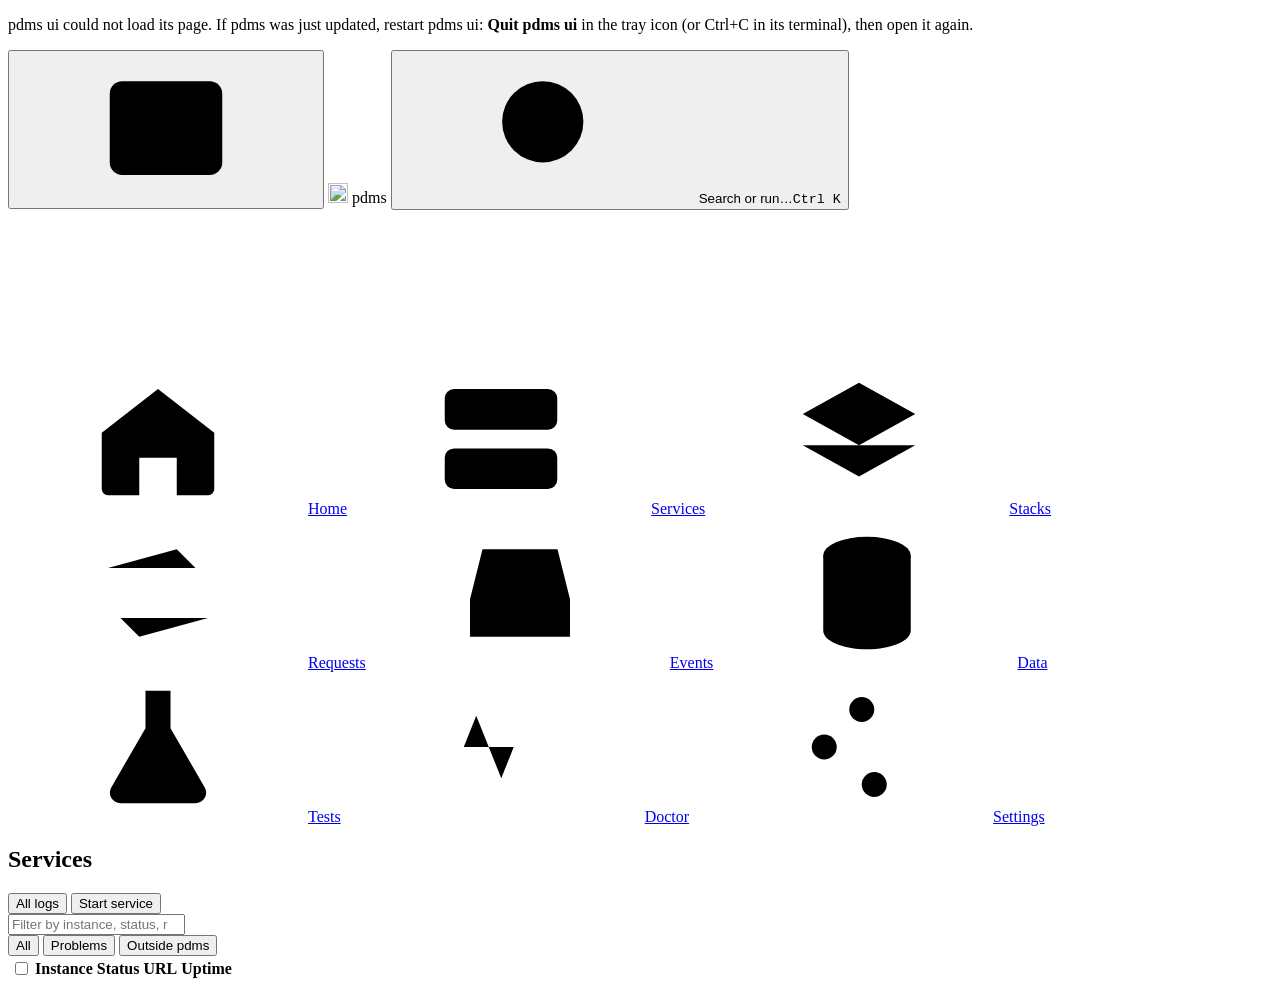
==== commit 78c6cc9d: "feat(ui): Services rows keep Logs and Restart in sight and the rest in a ⋯ menu The user, database a" ====
--- a/src/pdms_cli/ui/static/index.html
+++ b/src/pdms_cli/ui/static/index.html
@@ -45,6 +45,7 @@
   <symbol id="i-settings" viewBox="0 0 24 24"><path d="M4 6h9M17 6h3M4 12h3M11 12h9M4 18h11M19 18h1"/><circle cx="15" cy="6" r="2"/><circle cx="9" cy="12" r="2"/><circle cx="17" cy="18" r="2"/></symbol>
   <symbol id="i-branch" viewBox="0 0 24 24"><circle cx="6" cy="5" r="2"/><circle cx="6" cy="19" r="2"/><circle cx="18" cy="8" r="2"/><path d="M6 7v10M18 10c0 4-6 3-12 7"/></symbol>
   <symbol id="i-flask" viewBox="0 0 24 24"><path d="M9 3h6M10 3v6l-5.5 9.5A1.7 1.7 0 0 0 6 21h12a1.7 1.7 0 0 0 1.5-2.5L14 9V3M7.5 15h9"/></symbol>
+  <symbol id="i-more" viewBox="0 0 24 24"><path d="M5.5 12h.01M12 12h.01M18.5 12h.01" stroke-width="3"/></symbol>
   <symbol id="i-panel" viewBox="0 0 24 24"><rect x="3" y="4.5" width="18" height="15" rx="2"/><path d="M9 4.5v15"/></symbol>
   <symbol id="i-db" viewBox="0 0 24 24"><ellipse cx="12" cy="6" rx="7" ry="3"/><path d="M5 6v12c0 1.7 3.1 3 7 3s7-1.3 7-3V6M5 12c0 1.7 3.1 3 7 3s7-1.3 7-3"/></symbol>
 </svg>
@@ -150,7 +151,7 @@
   </div>
   <div class="tbl">
     <table>
-      <thead><tr><th class="pick"><input type="checkbox" id="svc-all" aria-label="Select every service"></th><th>Instance</th><th>Status</th><th>URL</th><th>Repo</th><th>User</th><th>DB</th><th>Uptime</th><th></th></tr></thead>
+      <thead><tr><th class="pick"><input type="checkbox" id="svc-all" aria-label="Select every service"></th><th>Instance</th><th>Status</th><th>URL</th><th>Uptime</th><th></th></tr></thead>
       <tbody id="rows"></tbody>
     </table>
     <p class="empty" id="empty" hidden>No background services. Start one here, with <code>pdms run -b</code> or with a stack.</p>
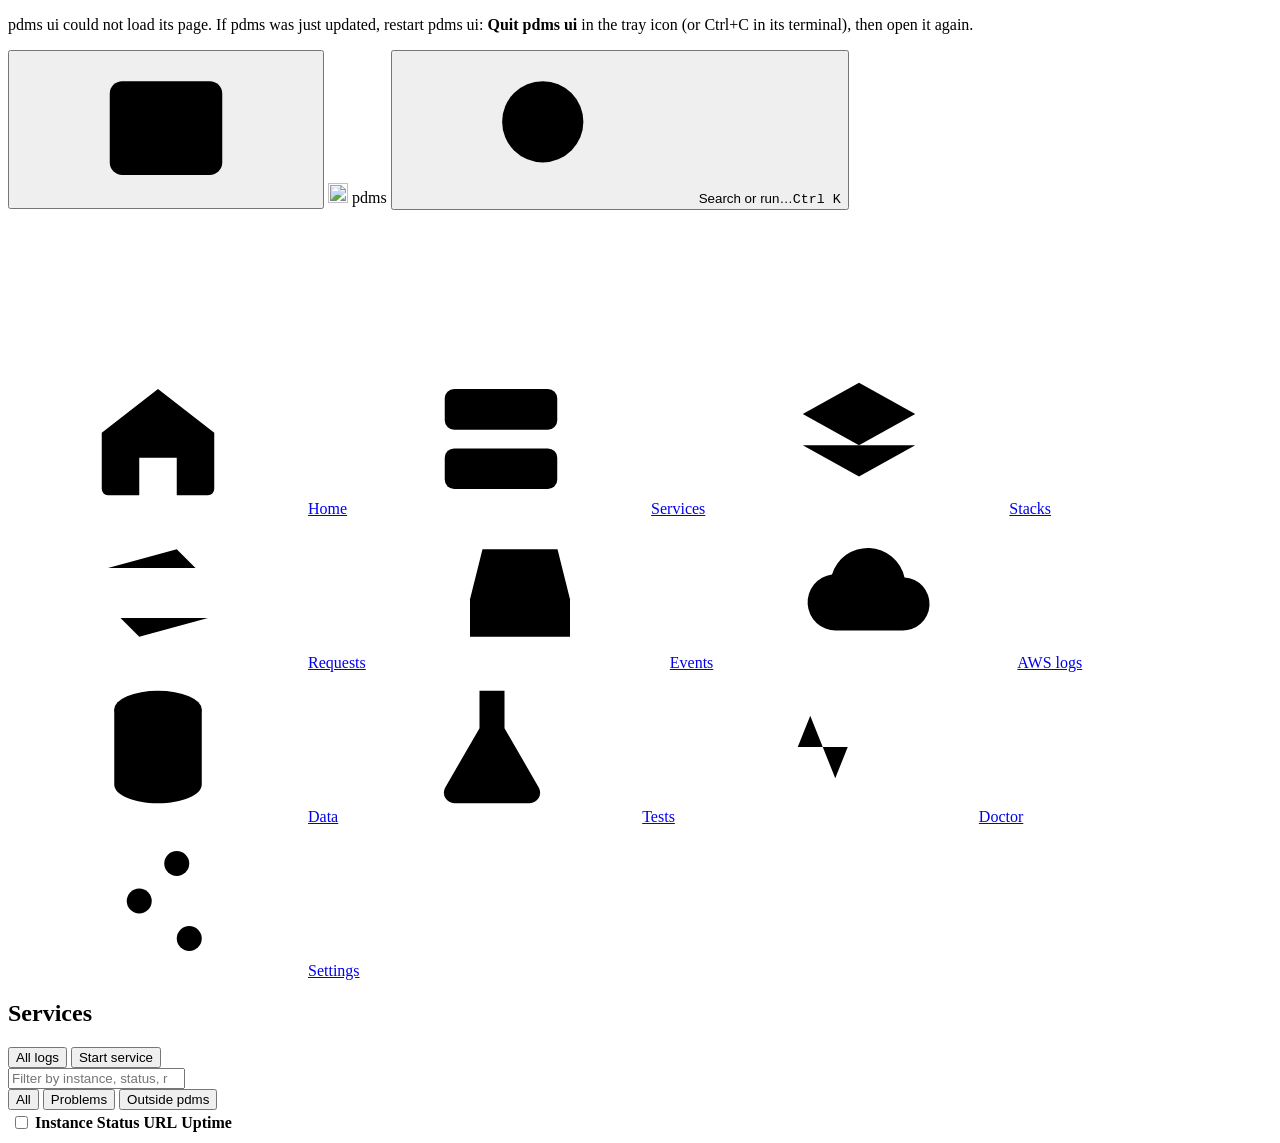
==== commit 71206843: "feat(ui): AWS logs, the CloudWatch lines and events of the dev Lambdas A screen of its own in the me" ====
--- a/src/pdms_cli/ui/static/index.html
+++ b/src/pdms_cli/ui/static/index.html
@@ -47,6 +47,7 @@
   <symbol id="i-flask" viewBox="0 0 24 24"><path d="M9 3h6M10 3v6l-5.5 9.5A1.7 1.7 0 0 0 6 21h12a1.7 1.7 0 0 0 1.5-2.5L14 9V3M7.5 15h9"/></symbol>
   <symbol id="i-more" viewBox="0 0 24 24"><path d="M5.5 12h.01M12 12h.01M18.5 12h.01" stroke-width="3"/></symbol>
   <symbol id="i-panel" viewBox="0 0 24 24"><rect x="3" y="4.5" width="18" height="15" rx="2"/><path d="M9 4.5v15"/></symbol>
+  <symbol id="i-cloud" viewBox="0 0 24 24"><path d="M7 18a4.5 4.5 0 0 1-.6-8.96A6 6 0 0 1 18 9.5a4 4 0 0 1-.5 8.5z"/></symbol>
   <symbol id="i-db" viewBox="0 0 24 24"><ellipse cx="12" cy="6" rx="7" ry="3"/><path d="M5 6v12c0 1.7 3.1 3 7 3s7-1.3 7-3V6M5 12c0 1.7 3.1 3 7 3s7-1.3 7-3"/></symbol>
 </svg>
 <nav class="side" id="side" aria-label="Views">
@@ -55,6 +56,7 @@
   <a href="#stacks" data-view="stacks" title="Stacks"><svg class="i" aria-hidden="true"><use href="#i-stacks"/></svg><span class="lbl">Stacks</span><span class="cnt" id="stack-count"></span></a>
   <a href="#proxy" data-view="proxy" title="Requests"><svg class="i" aria-hidden="true"><use href="#i-proxy"/></svg><span class="lbl">Requests</span><span class="sdot" id="proxy-on"></span></a>
   <a href="#events" data-view="events" title="Events"><svg class="i" aria-hidden="true"><use href="#i-events"/></svg><span class="lbl">Events</span><span class="sdot" id="events-on"></span></a>
+  <a href="#aws-logs" data-view="aws-logs" title="AWS logs"><svg class="i" aria-hidden="true"><use href="#i-cloud"/></svg><span class="lbl">AWS logs</span><span class="sdot" id="awslogs-on"></span></a>
   <a href="#data" data-view="data" title="Data"><svg class="i" aria-hidden="true"><use href="#i-db"/></svg><span class="lbl">Data</span><span class="new" id="new-data" hidden>new</span></a>
   <a href="#tests" data-view="tests" title="Tests"><svg class="i" aria-hidden="true"><use href="#i-flask"/></svg><span class="lbl">Tests</span><span class="new" id="new-tests" hidden>new</span><span class="badge bad" id="tests-badge" hidden></span></a>
   <a href="#doctor" data-view="doctor" class="side-end" title="Doctor"><svg class="i" aria-hidden="true"><use href="#i-doctor"/></svg><span class="lbl">Doctor</span><span class="badge" id="doctor-badge" hidden></span></a>
@@ -67,9 +69,12 @@
     <button class="btn bad push" id="home-stop" type="button" hidden>Stop everything</button>
   </div>
 
+  <div class="tiles" id="home-tiles" aria-label="What Start everything starts, in order"></div>
+
   <section class="card home-panel attn-card" id="home-attn-card" aria-labelledby="home-attn-title" hidden>
     <div class="panel-head"><h2 id="home-attn-title">Needs attention</h2><span class="st warn" id="home-attn-count"></span></div>
     <ul class="attn" id="home-attn"></ul>
+    <button class="link-btn attn-more" type="button" id="home-attn-more" hidden></button>
   </section>
 
   <section class="card launch" aria-labelledby="launch-title">
@@ -91,11 +96,8 @@
         </select>
       </span>
     </div>
-    <ol class="steps" id="home-steps" aria-label="What Start everything does, in order"></ol>
     <p class="error" id="home-error" hidden></p>
   </section>
-
-  <div class="tiles" id="home-tiles"></div>
 
   <div class="home-lower" id="home-changes" hidden>
     <section class="card home-panel" aria-labelledby="home-changed-title">
@@ -344,6 +346,92 @@
     <p class="empty card" id="email-empty" hidden></p>
     <p class="muted note">Whatever a service run by pdms sends through SES shows here (<code>pdms logs emails</code>), with or without local events. Services already running change where their emails go when they restart.</p>
   </div>
+</section>
+
+<section class="view" id="view-aws-logs" hidden>
+  <div class="bar">
+    <h1>AWS logs</h1><span class="muted" id="awslogs-summary"></span>
+    <div class="bar-actions push">
+      <span class="chip" id="awslogs-profile"></span>
+      <button class="btn" id="awslogs-refresh" type="button">Read again</button>
+    </div>
+  </div>
+  <p class="note-bar" id="awslogs-opened" hidden><span id="awslogs-opened-text"></span>
+    <button class="btn small ghost" id="awslogs-opened-hide" type="button">Hide</button></p>
+
+  <section class="card awslogs-filters" aria-label="What to read">
+    <div class="awslogs-row">
+      <span class="awslogs-label">Lambdas</span>
+      <span class="awslogs-pills" id="awslogs-chosen"></span>
+      <button class="btn small" id="awslogs-pick" type="button">Choose lambdas…</button>
+      <label class="inline push">Preset <select id="awslogs-preset" aria-label="Saved set of lambdas"></select></label>
+    </div>
+    <div class="awslogs-row">
+      <span class="awslogs-label">Time</span>
+      <div class="seg" id="awslogs-range" role="group" aria-label="Time range">
+        <button type="button" data-range="live" aria-pressed="false">Live</button>
+        <button type="button" data-range="15m" aria-pressed="false">15 min</button>
+        <button type="button" data-range="1h" aria-pressed="true">1 hour</button>
+        <button type="button" data-range="24h" aria-pressed="false">24 hours</button>
+        <button type="button" data-range="custom" aria-pressed="false">Custom…</button>
+      </div>
+      <span class="awslogs-custom" id="awslogs-custom" hidden>
+        <label class="inline">From <input type="datetime-local" id="awslogs-from" step="60"></label>
+        <label class="inline">to <input type="datetime-local" id="awslogs-to" step="60"></label>
+        <button class="btn small" id="awslogs-custom-go" type="button">Read</button>
+      </span>
+      <span class="awslogs-live" id="awslogs-live" hidden>
+        <span class="muted" id="awslogs-live-text"></span>
+        <button class="btn small" id="awslogs-now" type="button">Check now</button>
+        <button class="btn small" id="awslogs-pause" type="button">Pause</button>
+      </span>
+    </div>
+    <div class="awslogs-row">
+      <span class="awslogs-label">Filter</span>
+      <input type="search" id="awslogs-grep" placeholder="Text, ids… (Enter reads)" aria-label="Text to look for" autocomplete="off">
+      <input type="search" id="awslogs-type" list="awslogs-types" placeholder="Event type" aria-label="Event type" autocomplete="off">
+      <datalist id="awslogs-types"></datalist>
+      <div class="seg" id="awslogs-level" role="group" aria-label="Level">
+        <button type="button" data-level="" aria-pressed="true">All <span></span></button>
+        <button type="button" data-level="INFO" aria-pressed="false">Info <span></span></button>
+        <button type="button" data-level="WARN" aria-pressed="false">Warn <span></span></button>
+        <button type="button" data-level="ERROR" aria-pressed="false">Error <span></span></button>
+      </div>
+      <label class="inline"><input type="checkbox" id="awslogs-all"> Every line, not only events</label>
+    </div>
+  </section>
+
+  <section class="card awslogs-problem" id="awslogs-problem" aria-labelledby="awslogs-problem-title" hidden>
+    <h2 id="awslogs-problem-title"></h2>
+    <p class="muted" id="awslogs-problem-text"></p>
+    <div class="bar-actions" id="awslogs-problem-actions"></div>
+  </section>
+  <div class="warn" id="awslogs-errors" hidden></div>
+
+  <div class="split" id="awslogs-split">
+    <div class="tbl">
+      <table>
+        <thead><tr><th>Time</th><th>Lambda</th><th>Level</th><th>Event</th><th id="awslogs-split-line">Line</th></tr></thead>
+        <tbody id="awslogs-rows"></tbody>
+      </table>
+      <p class="empty" id="awslogs-empty" hidden></p>
+      <div class="bar awslogs-foot"><span class="muted" id="awslogs-count"></span></div>
+    </div>
+    <section class="card req-detail" id="awslogs-detail" aria-labelledby="awslogs-d-title" hidden>
+      <div class="panel-head">
+        <h2 id="awslogs-d-title" class="mono"></h2>
+        <span class="muted" id="awslogs-d-time"></span>
+        <div class="tabs push" id="awslogs-d-tabs" role="tablist">
+          <button type="button" role="tab" data-tab="event">Event</button>
+          <button type="button" role="tab" data-tab="raw">Raw line</button>
+        </div>
+        <button class="ibtn" id="awslogs-d-close" type="button" title="Close" aria-label="Close"><svg class="i" aria-hidden="true"><use href="#i-forget"/></svg></button>
+      </div>
+      <dl class="awslogs-meta" id="awslogs-d-meta"></dl>
+      <div class="req-body" id="awslogs-d-body"></div>
+    </section>
+  </div>
+  <p class="muted note">pdms only reads, with the AWS profile of the services, and only while this screen is open; Live asks again once a minute. Event bodies hold dev data: they are shown, never kept.</p>
 </section>
 
 <section class="view" id="view-data" hidden>
@@ -1006,6 +1094,26 @@
   </form>
 </dialog>
 
+<dialog id="awslogs-dialog" class="l">
+  <form method="dialog" id="awslogs-form">
+    <h2>Choose lambdas to read</h2>
+    <p class="muted" id="awslogs-pick-note"></p>
+    <div class="picker">
+      <div class="picker-bar">
+        <input type="search" id="awslogs-pick-filter" placeholder="Find a lambda" aria-label="Find a lambda" autocomplete="off">
+        <label class="inline"><input type="checkbox" id="awslogs-pick-events" checked> Only those in events</label>
+        <span class="muted" id="awslogs-pick-count"></span>
+      </div>
+      <div class="picker-list" id="awslogs-pick-list" role="group" aria-label="Lambdas"></div>
+    </div>
+    <label>Save as a preset (optional) <input type="text" id="awslogs-pick-name" autocomplete="off"></label>
+    <div class="actions">
+      <button class="btn ghost" type="button" id="awslogs-pick-cancel">Cancel</button>
+      <button class="btn primary" type="submit" id="awslogs-pick-go">Read them</button>
+    </div>
+  </form>
+</dialog>
+
 <dialog id="users-dialog" class="l">
   <form method="dialog" id="users-form">
     <h2>Import users from a database</h2>
